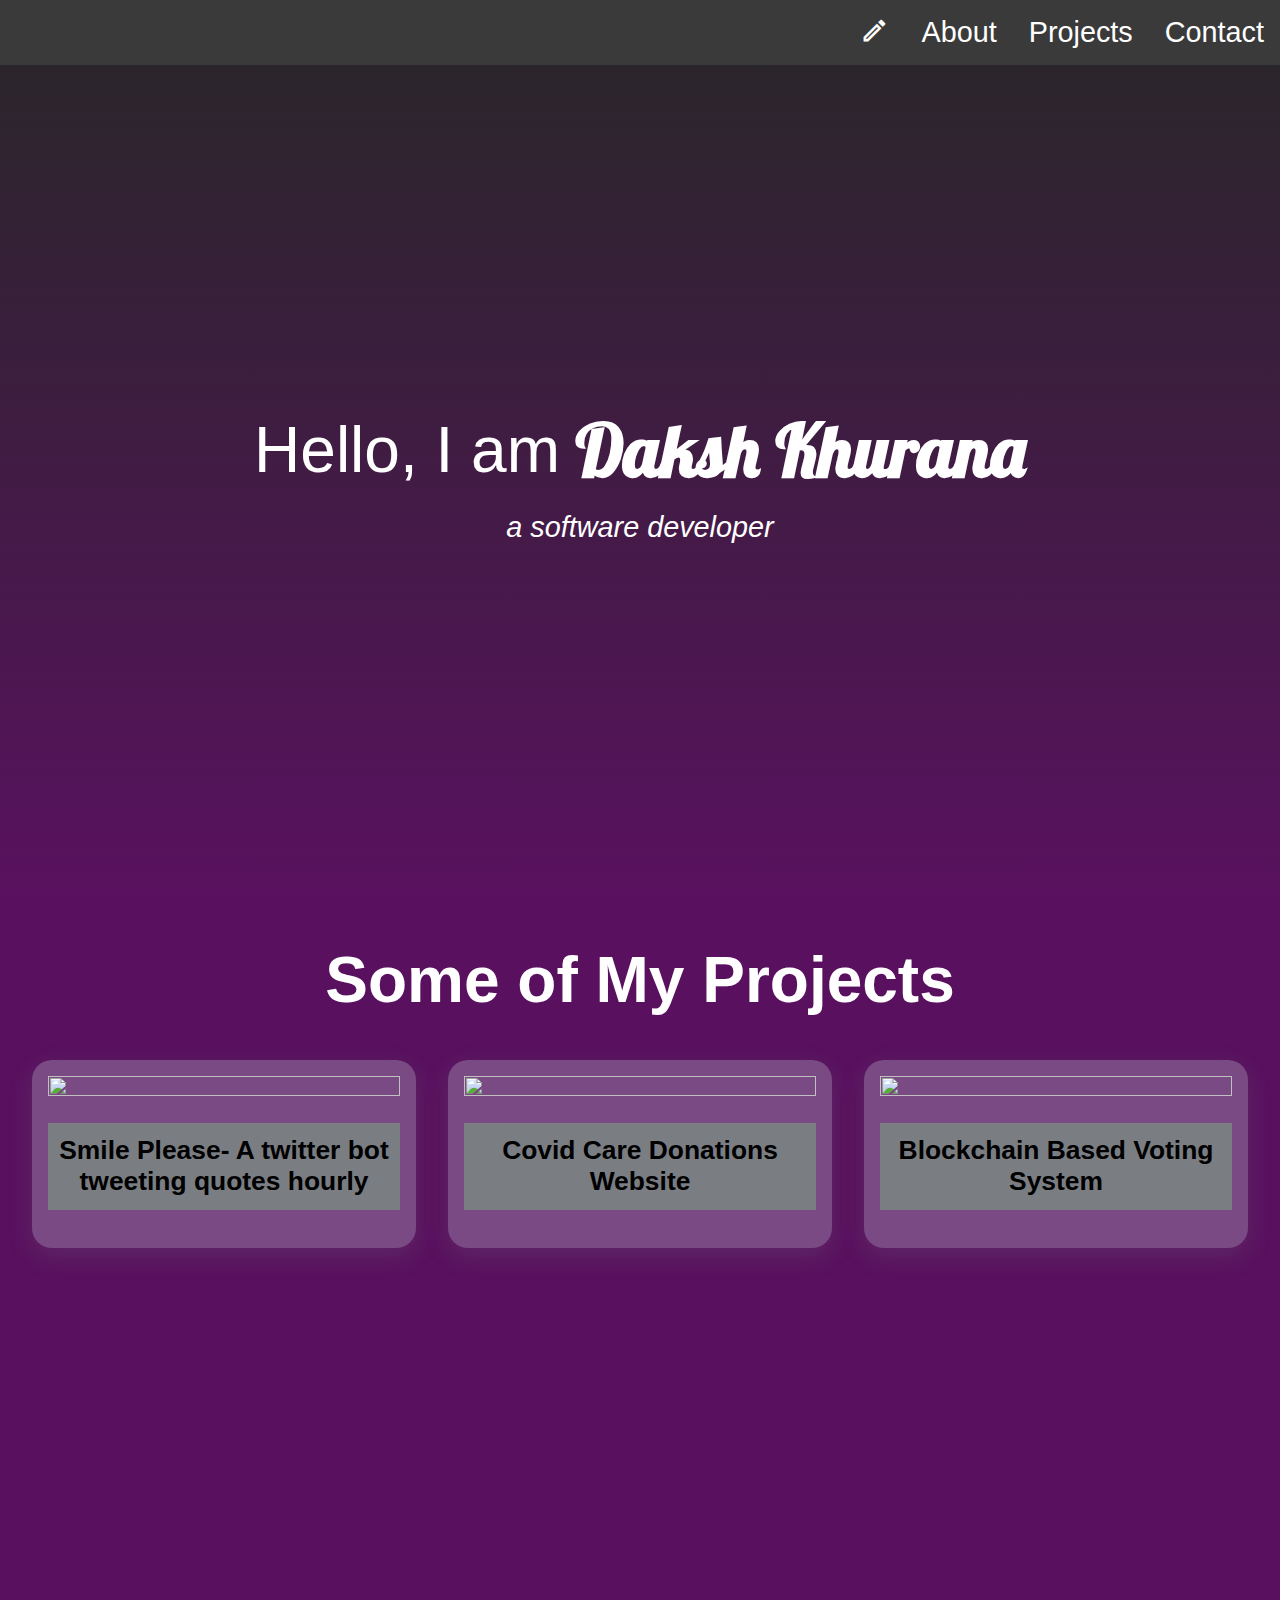
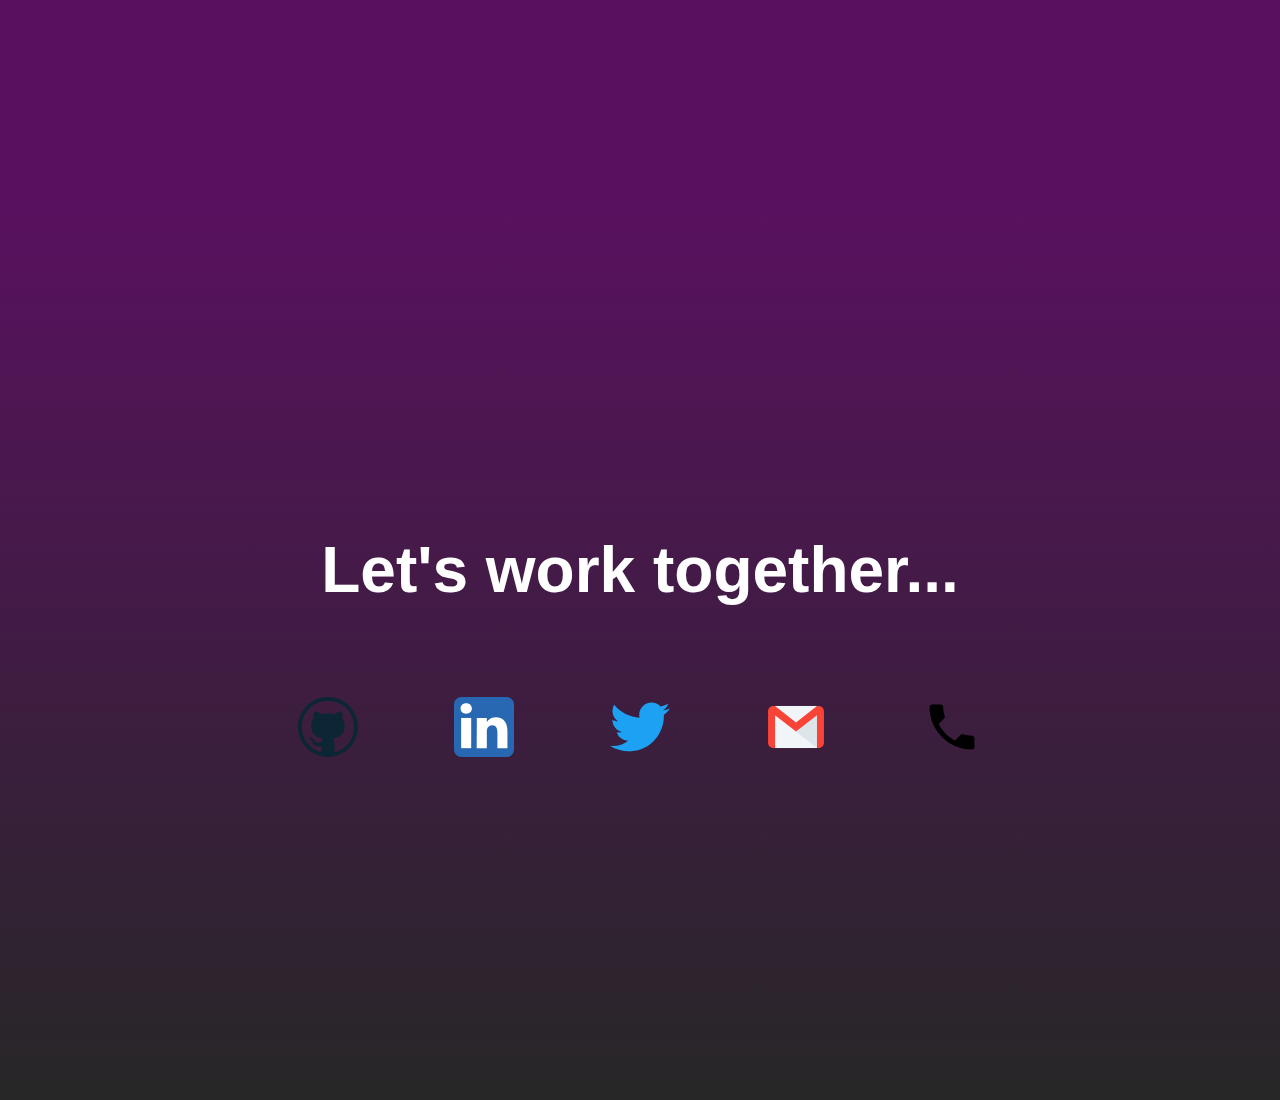
==== personal-portfolio/index.html @ 4d905014 "Complete personal portfolio!" ====
<!DOCTYPE html>
<html>
<head>
    <meta charset='utf-8'>
    <meta http-equiv='X-UA-Compatible' content='IE=edge'>
    <title>Daksh Khurana</title>
    <meta name='viewport' content='width=device-width, initial-scale=1'>
    <link href="https://fonts.googleapis.com/icon?family=Material+Icons+Outlined" rel="stylesheet">
    <link rel='stylesheet' type='text/css' media='screen' href='main.css'>
</head>
<body class="dark-theme">
    <nav id="navbar">
        <button class="theme-toggle" title="Toggle Theme">
            <span class="material-icons-outlined theme-icon">dark_mode</span>
        </button>
        <div class="links-cont">
            <a href="#welcome-section" class="anchor-link">About</a>
            <a href="#projects" class="anchor-link">Projects</a>
            <a href="#contacts" class="anchor-link">Contact</a>
        </div>
    </nav>
    <div class="container">
        <section id="welcome-section" class="sec">
            <header class="m-heading">
                <h1 class="name-before">Hello, I am</h1>
                <h1 class="name"> Daksh Khurana</h1>
            </header>
            <span class="head-desc">a software developer</span>
        </section>
        <section id="projects" class="sec">
            <h1 class="p-heading">Some of My Projects</h1>
            <div class="p-cont">
                <a href="https://github.com/daksh2k/smile_plz" target="_blank" class="project-tile">
                    <img src="https://raw.githubusercontent.com/daksh2k/smile_plz/master/images/timeline_p.png" alt="" class="tile-img">
                    <h2 class="tile-heading">Smile Please- A twitter bot tweeting quotes hourly</h2>
                </a>
                <a href="https://github.com/daksh2k/cov-web" target="_blank" class="project-tile">
                    <img src="https://camo.githubusercontent.com/ea248fc3f2e552aeebadb07a017e810a63d06e7d46efed80c85e8e59532e6139/68747470733a2f2f692e696d6775722e636f6d2f6274724c7a55442e706e67" alt="" class="tile-img">
                    <h2 class="tile-heading">Covid Care Donations Website</h2>
                </a>
                <a href="https://github.com/daksh2k/Blockchain_Based_Voting_system" target="_blank" class="project-tile">
                    <img src="https://github.com/safeer2978/Blockchain_Based_Voting_system/raw/master/Diagrams/1.jpg" alt="" class="tile-img">
                    <h2 class="tile-heading">Blockchain Based Voting System</h2>
                </a>
            </div>
        </section>
        <section id="contacts" class="sec">
            <h1 class="c-heading">Let's work together...</h1>
            <div class="social-cont">
                <a id="profile-link" href="https://github.com/daksh2k" target="_blank" class="s-links">
                <img src="[data-uri]" alt="">
                </a>
                <a href="https://linkedin.com/in/daksh2k/" target="_blank" class="s-links">
                   <img src="[data-uri]" alt="">
                </a>
                <a href="https://twitter.com/daksh2k" target="_blank" class="s-links">
                    <img src="[data-uri]" alt="">
                </a>
                <a href="mailto:daksh2k@gmail.com" target="_blank" class="s-links">
                    <img src="[data-uri]" alt="">                  
                </a>
                <a href="tel:8816091795" target="_blank" class="s-links">
                    <img src="[data-uri]" alt="">
                </a>
            </div>
        </section>
    </div>  
    <script src='main.js'></script>    
</body>
</html>
---- personal-portfolio/main.css ----
@import url('https://fonts.googleapis.com/css2?family=Lobster&display=swap');
*{
    box-sizing: border-box;
}
html{
    scroll-behavior: smooth;
    font-family:'Segoe UI', Tahoma, Geneva, Verdana, sans-serif;
}
body {
    --tcolor: rgb(255, 255, 255);
    --bcolor: rgb(39, 39, 39);
    --blue: #3a3a3a;
    --blue2: #0069d9;
    --purple: rgb(89,17,95);
    margin: 0;
    font-size: 1.1rem;
    text-align: center;
    transition: background-color .5s ease-in-out,color .5s ease-in-out;
}
body.light-theme {
    --tcolor: rgb(50, 50, 50);
    --bcolor: rgb(238, 238, 238);
    --purple: rgb(168, 39, 180);
}
.hide{
    display: none;
}
body{
    background-color: var(--bcolor);
    color: var(--tcolor);
}
a{
    text-decoration: none;
}
#navbar{
    display: flex;
    position: fixed;
    top: 0;
    left: 0;
    width: 100%;
    background-color: var(--blue);
    justify-content: flex-end;
    align-content: center;
    box-shadow: rgba(var(--tcolor),0.2) 0px 7px 29px 0px;
}
.links-cont{
    display: flex;
    justify-content: center;
    align-items: center;
}
.anchor-link{
    color: white;
    padding: 1rem;
    font-size: 1.8rem;
}
.theme-toggle{
    outline: none;
    border: none;
    cursor: pointer;
    background: unset;
    color: white;
    padding: 1rem;
}
.theme-icon{
    font-size: 1.8rem;
}
.sec{
    height: 100vh;
    width: 100%;
    display: flex;
    flex-direction: column;
    justify-content: center;
    align-content: center;
}
#welcome-section{
    background: linear-gradient(0deg,var(--purple),var(--bcolor))
}
#projects{
    background-color: var(--purple);
}
#contacts{
    background: linear-gradient(180deg,var(--purple),var(--bcolor))
}
.m-heading{
    display: flex;
    flex-direction: row;
    justify-content: center;
    align-items: center;
}
.name-before{
    font-size: 4rem;
    font-weight: 500;
}
.name{
    font-family: 'Lobster', sans-serif;
    font-weight: 600;
    margin-left: 1rem;
    font-size: 4.5rem;
}
.head-desc{
    font-size: 1.8rem;
    font-style: italic;
    margin-top: -2rem;
}
.c-heading,.p-heading{
    font-size: 4rem;
}
#projects{
    justify-content: flex-start;
}
.p-cont{
    display: grid;
    grid-template-columns: 30% 30% 30%;
    grid-gap: 2rem;
    justify-content: center;
    align-items: center;
}
.project-tile{
    display: flex;
    flex-direction: column;
    justify-content: center;
    padding: 1rem;
    border-radius: 20px;
    background-color: rgba(200, 210, 218, 0.3);
    box-shadow: rgba(122, 126, 131, 0.2) 0px 8px 24px;
}
.tile-img{
    width: 100%;
    height: 100%;
    max-height: 35rem;
    align-self: center;
}
.tile-heading{
    color: black;
    background-color: rgba(122, 126, 131, 1);
    padding: .8rem .3rem;
}
.social-cont{
    display: flex;
    justify-content: center;
    align-items: center;
    margin: 2rem auto;
}
.s-links{
    margin: 0 2rem;
    padding: 1rem;
    transition: all .4s ease-in-out;
    animation: trans2 .6s forwards;
}
.s-links:hover{
    animation: trans .4s forwards;
}
@keyframes trans2 {
    0% {
        transform: translateY(1rem) scale(1.1);
    }
    100% {
        transform: translateY(0rem) scale(1);
    }
  }
@keyframes trans {
    0% {
      transform: translateY(0rem) scale(1);
    }
    100% {
      transform: translateY(1rem) scale(1.1);
    }
  }
.s-links img{
    width: 60px;
    height: 60px;
}

@media(max-width: 800px){
    #navbar{
        justify-content: center;
    }
    .anchor-link{
        padding: 0 .5rem;
    }
    a[href^="#cont"]{
        margin-right: 10px;
    }
    .m-heading{
        flex-direction: column;
    }
    .name{
        margin-top: -1.5rem;
    }
    .social-cont{
        margin: 2rem 1rem;
    }
    .s-links{
        margin: 0 .5rem;
        padding: .5rem;
    }
    .s-links img{
        width: 45px;
        height: 45px;
    }
    .p-cont{
        grid-template-columns: 45% 45%;
    }
}
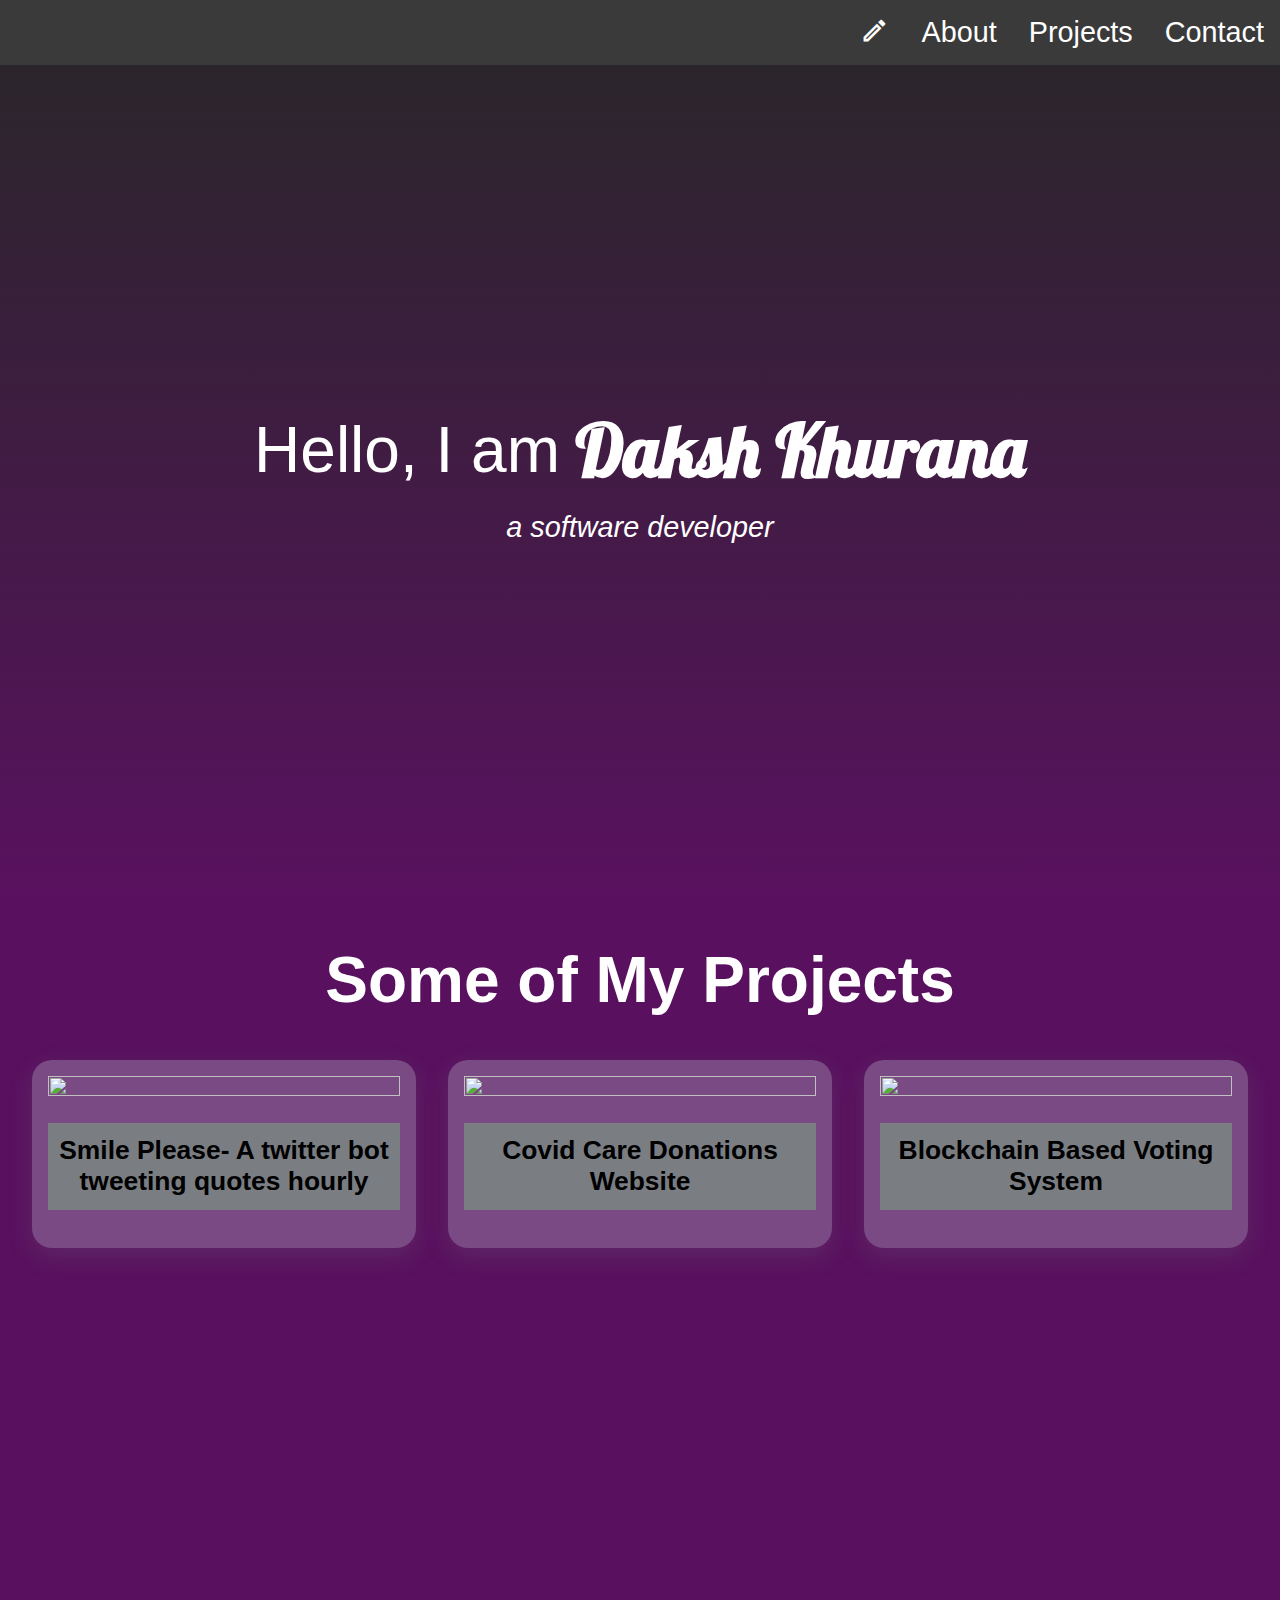
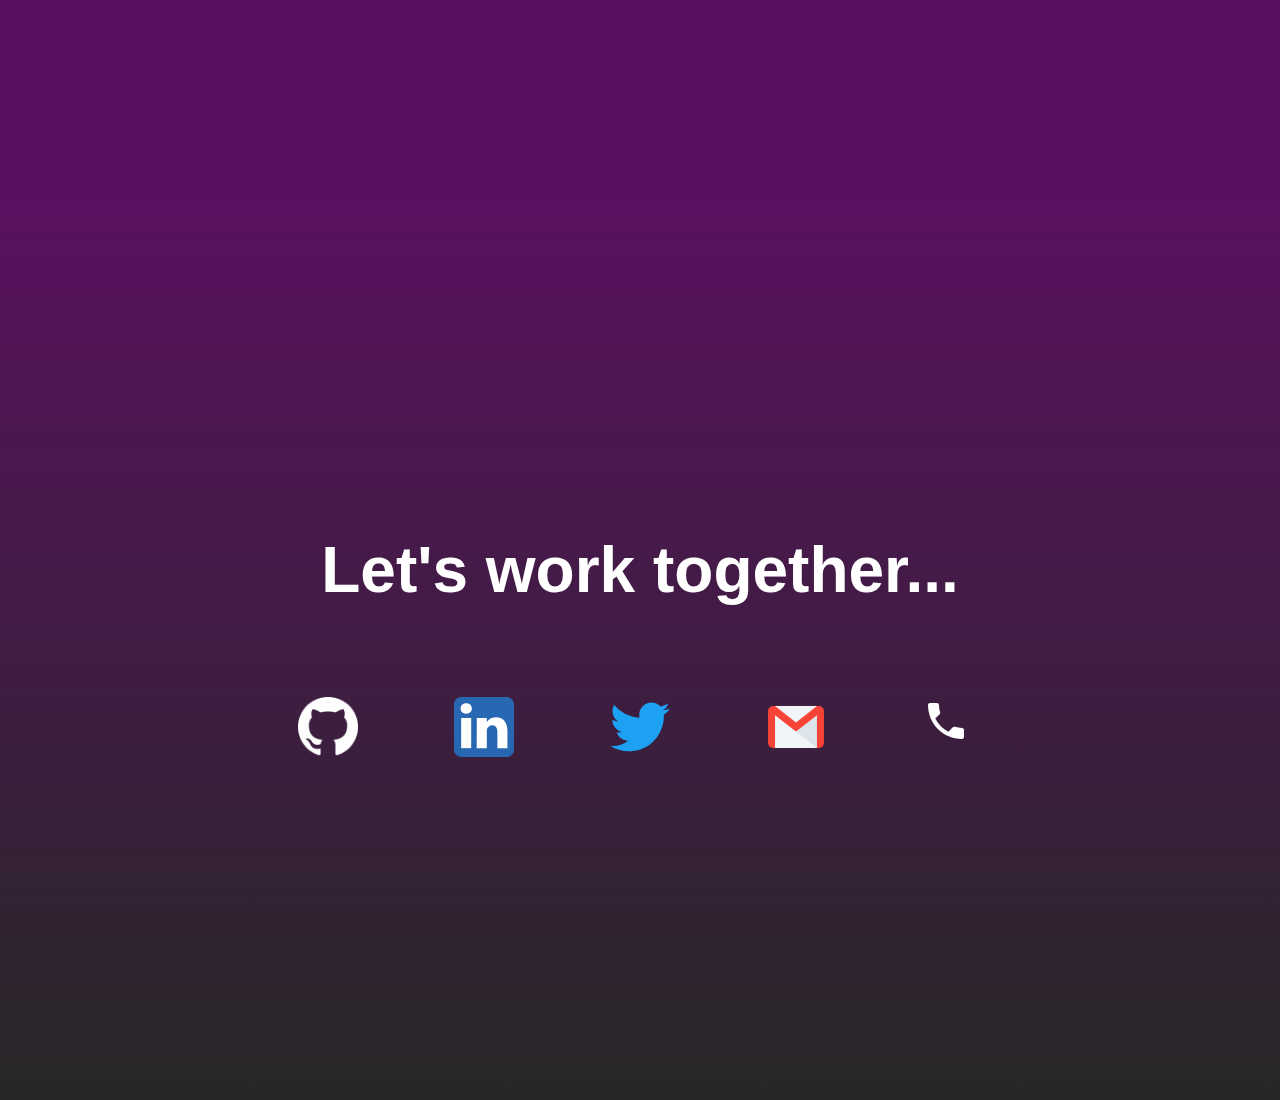
==== commit e291586f: "Add colored icons according to theme!" ====
--- a/personal-portfolio/index.html
+++ b/personal-portfolio/index.html
@@ -11,7 +11,7 @@
 <body class="dark-theme">
     <nav id="navbar">
         <button class="theme-toggle" title="Toggle Theme">
-            <span class="material-icons-outlined theme-icon">dark_mode</span>
+            <span class="material-icons-outlined theme-icon">light_mode</span>
         </button>
         <div class="links-cont">
             <a href="#welcome-section" class="anchor-link">About</a>
@@ -48,7 +48,7 @@
             <h1 class="c-heading">Let's work together...</h1>
             <div class="social-cont">
                 <a id="profile-link" href="https://github.com/daksh2k" target="_blank" class="s-links">
-                <img src="[data-uri]" alt="">
+                <img src="[data-uri]" alt="" class="g-icon">
                 </a>
                 <a href="https://linkedin.com/in/daksh2k/" target="_blank" class="s-links">
                    <img src="[data-uri]" alt="">
@@ -60,7 +60,7 @@
                     <img src="[data-uri]" alt="">                  
                 </a>
                 <a href="tel:8816091795" target="_blank" class="s-links">
-                    <img src="[data-uri]" alt="">
+                    <img src="[data-uri]" alt="" class="p-icon">
                 </a>
             </div>
         </section>
--- a/personal-portfolio/main.css
+++ b/personal-portfolio/main.css
@@ -73,13 +73,16 @@
     align-content: center;
 }
 #welcome-section{
-    background: linear-gradient(0deg,var(--purple),var(--bcolor))
+    background: linear-gradient(0deg,var(--purple),var(--bcolor));
+    transition: background .5s ease-in-out;
 }
 #projects{
     background-color: var(--purple);
+    transition: background .5s ease-in-out;
 }
 #contacts{
-    background: linear-gradient(180deg,var(--purple),var(--bcolor))
+    background: linear-gradient(180deg,var(--purple),var(--bcolor));
+    transition: background .5s ease-in-out;
 }
 .m-heading{
     display: flex;
@@ -170,7 +173,19 @@
     width: 60px;
     height: 60px;
 }
-
+.p-icon{
+    -webkit-mask-image:  url("[data-uri]");
+    background: var(--tcolor);
+    content-visibility: hidden;
+    -webkit-mask-repeat:  no-repeat;
+}
+.g-icon{
+    -webkit-mask-image:  url("[data-uri]");
+    background: var(--tcolor);
+    content-visibility: hidden;
+    -webkit-mask-size: 100% 100%;
+    -webkit-mask-repeat: no-repeat;
+}
 @media(max-width: 800px){
     #navbar{
         justify-content: center;
@@ -181,6 +196,9 @@
     a[href^="#cont"]{
         margin-right: 10px;
     }
+  #projects{
+    height: 100%;
+  }
     .m-heading{
         flex-direction: column;
     }
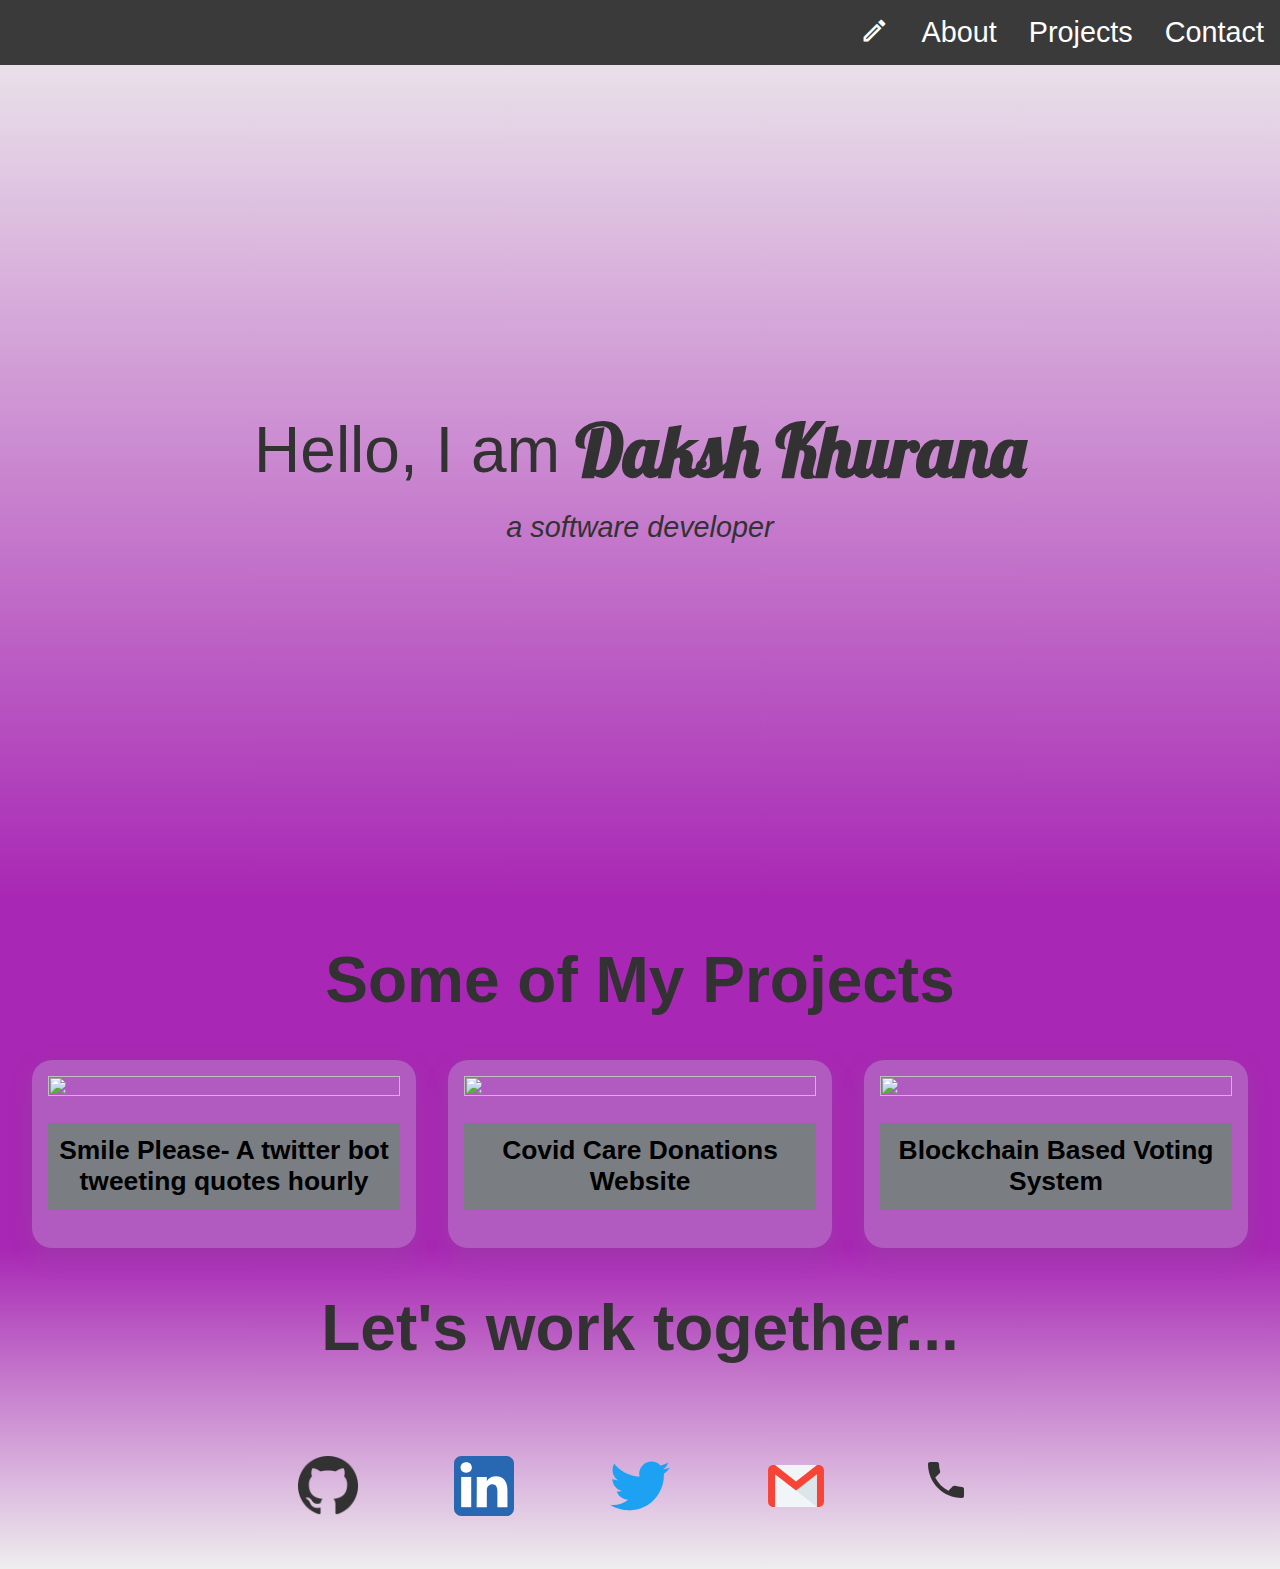
==== commit 9b252cce: "Fix bugs" ====
--- a/personal-portfolio/index.html
+++ b/personal-portfolio/index.html
@@ -48,7 +48,7 @@
             <h1 class="c-heading">Let's work together...</h1>
             <div class="social-cont">
                 <a id="profile-link" href="https://github.com/daksh2k" target="_blank" class="s-links">
-                <img src="[data-uri]" alt="" class="g-icon">
+                <img src="" alt="" class="g-icon">
                 </a>
                 <a href="https://linkedin.com/in/daksh2k/" target="_blank" class="s-links">
                    <img src="[data-uri]" alt="">
@@ -60,7 +60,7 @@
                     <img src="[data-uri]" alt="">                  
                 </a>
                 <a href="tel:8816091795" target="_blank" class="s-links">
-                    <img src="[data-uri]" alt="" class="p-icon">
+                    <img src="" alt="" class="p-icon">
                 </a>
             </div>
         </section>
--- a/personal-portfolio/main.css
+++ b/personal-portfolio/main.css
@@ -83,6 +83,7 @@
 #contacts{
     background: linear-gradient(180deg,var(--purple),var(--bcolor));
     transition: background .5s ease-in-out;
+    height: auto;
 }
 .m-heading{
     display: flex;
@@ -110,6 +111,7 @@
 }
 #projects{
     justify-content: flex-start;
+    height: auto;
 }
 .p-cont{
     display: grid;
